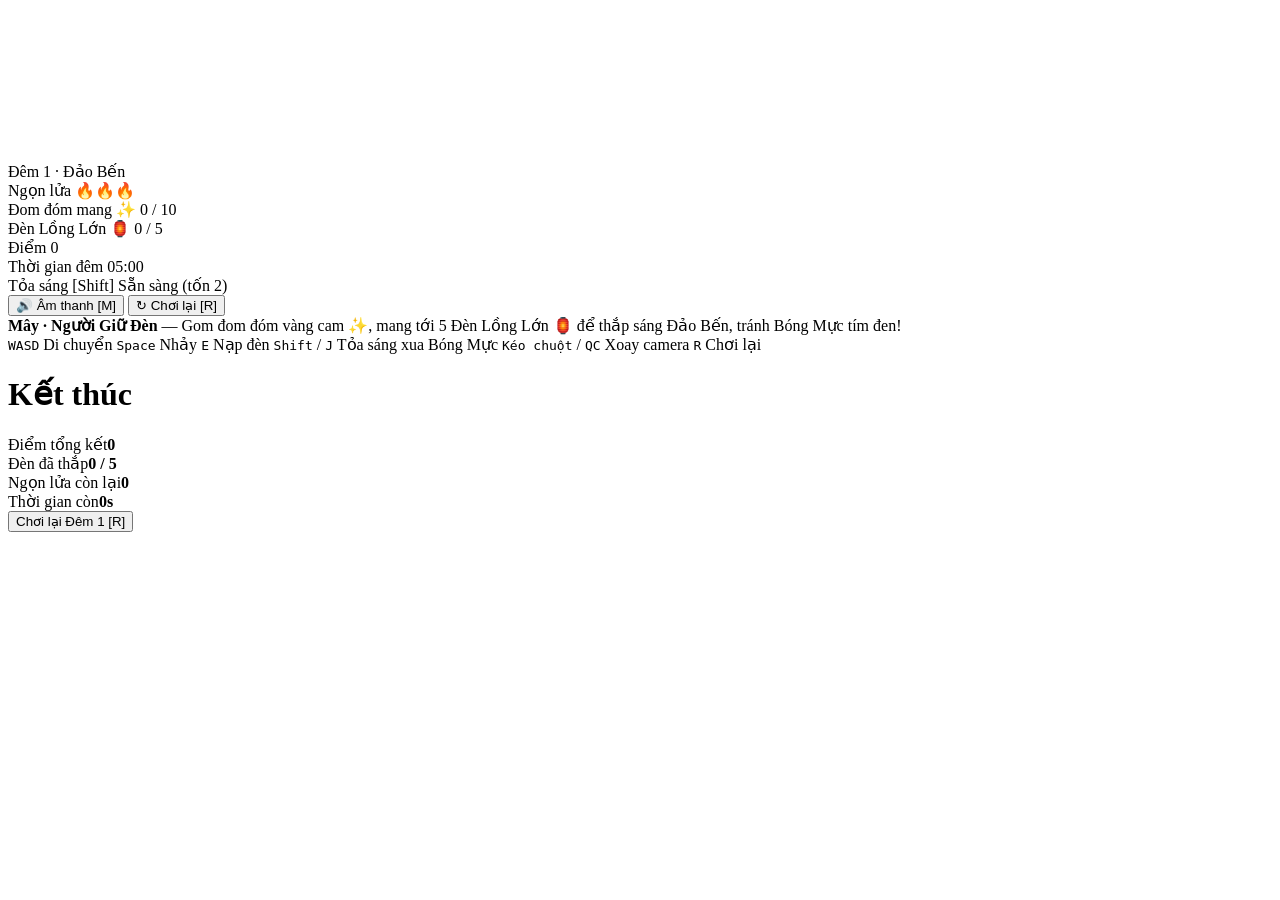
==== web/index.html @ 98bb5e6b "feat: add single-port WebSocket 3D server and Three.js Dao Den Long client" ====
<!DOCTYPE html>
<html lang="vi">
<head>
  <meta charset="UTF-8" />
  <meta name="viewport" content="width=device-width, initial-scale=1.0" />
  <title>Đảo Đèn Lồng — Đêm 1: Đảo Bến</title>
  <link rel="stylesheet" href="/style.css" />
</head>
<body>
  <canvas id="game-canvas"></canvas>

  <div id="hud">
    <div class="hud-top">
      <div class="hud-panel stats-left">
        <div class="title-row">
          <span class="badge-night">Đêm 1 · Đảo Bến</span>
          <span id="conn-dot" class="conn-dot offline" title="Trạng thái kết nối"></span>
        </div>
        <div class="stat-grid">
          <div class="stat-item">
            <span class="label">Ngọn lửa</span>
            <span id="hud-flames" class="value flames">🔥🔥🔥</span>
          </div>
          <div class="stat-item">
            <span class="label">Đom đóm mang</span>
            <span id="hud-carried" class="value gold">✨ 0 / 10</span>
          </div>
          <div class="stat-item">
            <span class="label">Đèn Lồng Lớn</span>
            <span id="hud-lanterns" class="value gold">🏮 0 / 5</span>
          </div>
        </div>
      </div>

      <div class="hud-panel stats-right">
        <div class="stat-grid">
          <div class="stat-item">
            <span class="label">Điểm</span>
            <span id="hud-score" class="value">0</span>
          </div>
          <div class="stat-item">
            <span class="label">Thời gian đêm</span>
            <span id="hud-timer" class="value">05:00</span>
          </div>
          <div class="stat-item">
            <span class="label">Tỏa sáng [Shift]</span>
            <span id="hud-pulse" class="value ready">Sẵn sàng (tốn 2)</span>
          </div>
        </div>
        <div class="hud-actions">
          <button id="btn-mute" type="button" class="btn-chip" title="Bật/tắt âm thanh (M)">🔊 Âm thanh [M]</button>
          <button id="btn-restart-hud" type="button" class="btn-chip" title="Chơi lại (R)">↻ Chơi lại [R]</button>
        </div>
      </div>
    </div>

    <div id="event-toast" class="event-toast hidden"></div>

    <div id="context-prompt" class="context-prompt hidden"></div>

    <div id="welcome-banner" class="welcome-banner">
      <strong>Mây · Người Giữ Đèn</strong> — Gom đom đóm vàng cam ✨, mang tới 5 Đèn Lồng Lớn 🏮 để thắp sáng Đảo Bến, tránh Bóng Mực tím đen!
    </div>

    <div class="controls-bar">
      <span><kbd>WASD</kbd> Di chuyển</span>
      <span><kbd>Space</kbd> Nhảy</span>
      <span><kbd>E</kbd> Nạp đèn</span>
      <span><kbd>Shift</kbd> / <kbd>J</kbd> Tỏa sáng xua Bóng Mực</span>
      <span><kbd>Kéo chuột</kbd> / <kbd>Q</kbd><kbd>C</kbd> Xoay camera</span>
      <span><kbd>R</kbd> Chơi lại</span>
    </div>
  </div>

  <div id="gameover-overlay" class="overlay hidden">
    <div class="modal">
      <h1 id="modal-title">Kết thúc</h1>
      <p id="modal-subtitle"></p>
      <div class="modal-stats">
        <div><span>Điểm tổng kết</span><strong id="modal-score">0</strong></div>
        <div><span>Đèn đã thắp</span><strong id="modal-lanterns">0 / 5</strong></div>
        <div><span>Ngọn lửa còn lại</span><strong id="modal-flames">0</strong></div>
        <div><span>Thời gian còn</span><strong id="modal-time">0s</strong></div>
      </div>
      <button id="btn-play-again" type="button" class="btn-primary">Chơi lại Đêm 1 [R]</button>
    </div>
  </div>

  <script type="module" src="/main.js"></script>
</body>
</html>
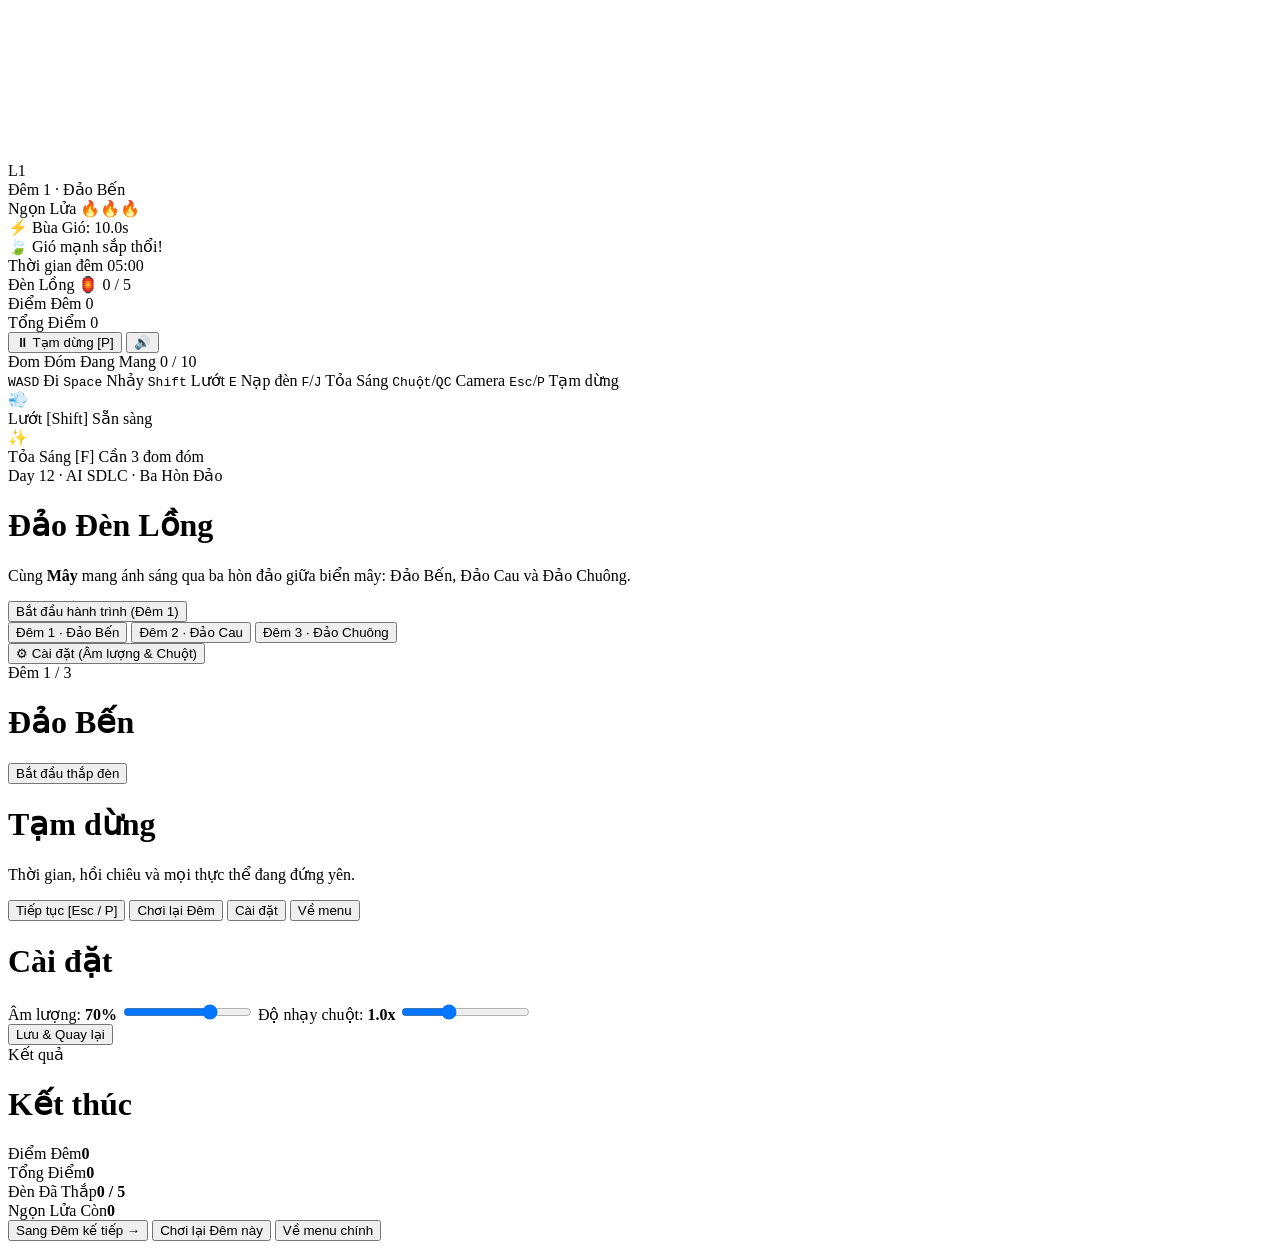
==== commit c05017a3: "feat(web): implement 3-night 3D worlds, standard palette, campaign UI, audio, and HUD" ====
--- a/web/index.html
+++ b/web/index.html
@@ -3,86 +3,192 @@
 <head>
   <meta charset="UTF-8" />
   <meta name="viewport" content="width=device-width, initial-scale=1.0" />
-  <title>Đảo Đèn Lồng — Đêm 1: Đảo Bến</title>
+  <title>Đảo Đèn Lồng — Ba Hòn Đảo</title>
   <link rel="stylesheet" href="/style.css" />
 </head>
 <body>
   <canvas id="game-canvas"></canvas>
 
+  <!-- Off-screen directional pointer to nearest unlit lantern -->
+  <div id="offscreen-arrow" class="offscreen-arrow hidden">
+    <div class="arrow-triangle"></div>
+    <span id="offscreen-label">L1</span>
+  </div>
+
+  <!-- HUD -->
   <div id="hud">
     <div class="hud-top">
-      <div class="hud-panel stats-left">
+      <!-- Top-left: Flames & Active Buffs -->
+      <div class="hud-panel hud-tl">
         <div class="title-row">
-          <span class="badge-night">Đêm 1 · Đảo Bến</span>
+          <span id="hud-night-badge" class="badge-night">Đêm 1 · Đảo Bến</span>
           <span id="conn-dot" class="conn-dot offline" title="Trạng thái kết nối"></span>
         </div>
+        <div class="flames-row">
+          <span class="label">Ngọn Lửa</span>
+          <span id="hud-flames" class="value">🔥🔥🔥</span>
+        </div>
+        <div id="hud-charm-pill" class="buff-pill hidden">⚡ Bùa Gió: <span id="hud-charm-sec">10.0s</span></div>
+        <div id="hud-wind-pill" class="wind-pill hidden">🍃 Gió mạnh sắp thổi!</div>
+      </div>
+
+      <!-- Top-center: Countdown Timer -->
+      <div class="hud-panel hud-tc">
+        <span class="label">Thời gian đêm</span>
+        <span id="hud-timer" class="timer-value">05:00</span>
+      </div>
+
+      <!-- Top-right: Lanterns, Score & Quick Actions -->
+      <div class="hud-panel hud-tr">
         <div class="stat-grid">
           <div class="stat-item">
-            <span class="label">Ngọn lửa</span>
-            <span id="hud-flames" class="value flames">🔥🔥🔥</span>
+            <span class="label">Đèn Lồng</span>
+            <span id="hud-lanterns" class="value gold">🏮 0 / 5</span>
           </div>
           <div class="stat-item">
-            <span class="label">Đom đóm mang</span>
-            <span id="hud-carried" class="value gold">✨ 0 / 10</span>
+            <span class="label">Điểm Đêm</span>
+            <span id="hud-score" class="value gold">0</span>
           </div>
           <div class="stat-item">
-            <span class="label">Đèn Lồng Lớn</span>
-            <span id="hud-lanterns" class="value gold">🏮 0 / 5</span>
-          </div>
-        </div>
-      </div>
-
-      <div class="hud-panel stats-right">
-        <div class="stat-grid">
-          <div class="stat-item">
-            <span class="label">Điểm</span>
-            <span id="hud-score" class="value">0</span>
-          </div>
-          <div class="stat-item">
-            <span class="label">Thời gian đêm</span>
-            <span id="hud-timer" class="value">05:00</span>
-          </div>
-          <div class="stat-item">
-            <span class="label">Tỏa sáng [Shift]</span>
-            <span id="hud-pulse" class="value ready">Sẵn sàng (tốn 2)</span>
+            <span class="label">Tổng Điểm</span>
+            <span id="hud-campaign-score" class="value">0</span>
           </div>
         </div>
         <div class="hud-actions">
-          <button id="btn-mute" type="button" class="btn-chip" title="Bật/tắt âm thanh (M)">🔊 Âm thanh [M]</button>
-          <button id="btn-restart-hud" type="button" class="btn-chip" title="Chơi lại (R)">↻ Chơi lại [R]</button>
+          <button id="btn-pause-hud" type="button" class="btn-chip" title="Tạm dừng (Esc / P)">⏸ Tạm dừng [P]</button>
+          <button id="btn-mute-hud" type="button" class="btn-chip" title="Âm thanh (M)">🔊</button>
         </div>
       </div>
     </div>
 
-    <div id="event-toast" class="event-toast hidden"></div>
-
-    <div id="context-prompt" class="context-prompt hidden"></div>
-
-    <div id="welcome-banner" class="welcome-banner">
-      <strong>Mây · Người Giữ Đèn</strong> — Gom đom đóm vàng cam ✨, mang tới 5 Đèn Lồng Lớn 🏮 để thắp sáng Đảo Bến, tránh Bóng Mực tím đen!
+    <div class="hud-mid">
+      <div id="event-toast" class="event-toast hidden"></div>
+      <div id="context-prompt" class="context-prompt hidden"></div>
     </div>
 
-    <div class="controls-bar">
-      <span><kbd>WASD</kbd> Di chuyển</span>
-      <span><kbd>Space</kbd> Nhảy</span>
-      <span><kbd>E</kbd> Nạp đèn</span>
-      <span><kbd>Shift</kbd> / <kbd>J</kbd> Tỏa sáng xua Bóng Mực</span>
-      <span><kbd>Kéo chuột</kbd> / <kbd>Q</kbd><kbd>C</kbd> Xoay camera</span>
-      <span><kbd>R</kbd> Chơi lại</span>
+    <div class="hud-bottom">
+      <div class="hud-bottom-spacer"></div>
+
+      <!-- Bottom-center: 10-slot Firefly Bar + Key Legend -->
+      <div class="hud-bc">
+        <div class="mote-meter-panel">
+          <div class="mote-meter-header">
+            <span>Đom Đóm Đang Mang</span>
+            <span id="hud-carried-count" class="gold">0 / 10</span>
+          </div>
+          <div id="mote-slots" class="mote-slots"></div>
+        </div>
+        <div class="controls-bar">
+          <span><kbd>WASD</kbd> Đi</span>
+          <span><kbd>Space</kbd> Nhảy</span>
+          <span><kbd>Shift</kbd> Lướt</span>
+          <span><kbd>E</kbd> Nạp đèn</span>
+          <span><kbd>F</kbd>/<kbd>J</kbd> Tỏa Sáng</span>
+          <span><kbd>Chuột</kbd>/<kbd>Q</kbd><kbd>C</kbd> Camera</span>
+          <span><kbd>Esc</kbd>/<kbd>P</kbd> Tạm dừng</span>
+        </div>
+      </div>
+
+      <!-- Bottom-right: Dash & Pulse Cooldown Icons -->
+      <div class="hud-panel hud-br">
+        <div class="skill-card" id="skill-dash">
+          <div class="skill-icon">💨</div>
+          <div class="skill-info">
+            <span class="skill-name">Lướt [Shift]</span>
+            <span id="hud-dash-cd" class="skill-state ready">Sẵn sàng</span>
+          </div>
+        </div>
+        <div class="skill-card" id="skill-pulse">
+          <div class="skill-icon">✨</div>
+          <div class="skill-info">
+            <span class="skill-name">Tỏa Sáng [F]</span>
+            <span id="hud-pulse-cd" class="skill-state cooldown">Cần 3 đom đóm</span>
+          </div>
+        </div>
+      </div>
     </div>
   </div>
 
+  <!-- Main Menu Overlay -->
+  <div id="menu-overlay" class="overlay">
+    <div class="modal modal-wide">
+      <div class="modal-eyebrow">Day 12 · AI SDLC · Ba Hòn Đảo</div>
+      <h1>Đảo Đèn Lồng</h1>
+      <p class="modal-desc">
+        Cùng <strong>Mây</strong> mang ánh sáng qua ba hòn đảo giữa biển mây: Đảo Bến, Đảo Cau và Đảo Chuông.
+      </p>
+      <div class="menu-buttons">
+        <button id="btn-play-campaign" type="button" class="btn-primary">Bắt đầu hành trình (Đêm 1)</button>
+        <div class="night-select-row">
+          <button type="button" class="btn-secondary night-pick" data-night="1">Đêm 1 · Đảo Bến</button>
+          <button type="button" class="btn-secondary night-pick" data-night="2">Đêm 2 · Đảo Cau</button>
+          <button type="button" class="btn-secondary night-pick" data-night="3">Đêm 3 · Đảo Chuông</button>
+        </div>
+        <button id="btn-menu-settings" type="button" class="btn-secondary">⚙ Cài đặt (Âm lượng & Chuột)</button>
+      </div>
+    </div>
+  </div>
+
+  <!-- Night Intro Overlay (Ông Đăng) -->
+  <div id="intro-overlay" class="overlay hidden">
+    <div class="modal">
+      <div id="intro-eyebrow" class="modal-eyebrow">Đêm 1 / 3</div>
+      <h1 id="intro-title">Đảo Bến</h1>
+      <p id="intro-quote" class="quote-box"></p>
+      <div id="intro-meta" class="intro-meta"></div>
+      <button id="btn-start-night" type="button" class="btn-primary">Bắt đầu thắp đèn</button>
+    </div>
+  </div>
+
+  <!-- Pause Menu Overlay -->
+  <div id="pause-overlay" class="overlay hidden">
+    <div class="modal">
+      <h1>Tạm dừng</h1>
+      <p>Thời gian, hồi chiêu và mọi thực thể đang đứng yên.</p>
+      <div class="menu-buttons">
+        <button id="btn-resume" type="button" class="btn-primary">Tiếp tục [Esc / P]</button>
+        <button id="btn-pause-restart" type="button" class="btn-secondary">Chơi lại Đêm</button>
+        <button id="btn-pause-settings" type="button" class="btn-secondary">Cài đặt</button>
+        <button id="btn-pause-menu" type="button" class="btn-secondary">Về menu</button>
+      </div>
+    </div>
+  </div>
+
+  <!-- Settings Modal Overlay -->
+  <div id="settings-overlay" class="overlay hidden">
+    <div class="modal">
+      <h1>Cài đặt</h1>
+      <div class="settings-form">
+        <label class="setting-row">
+          <span>Âm lượng: <strong id="val-volume">70%</strong></span>
+          <input id="input-volume" type="range" min="0" max="100" step="5" value="70" />
+        </label>
+        <label class="setting-row">
+          <span>Độ nhạy chuột: <strong id="val-sens">1.0x</strong></span>
+          <input id="input-sens" type="range" min="0.2" max="2.5" step="0.1" value="1.0" />
+        </label>
+      </div>
+      <button id="btn-settings-close" type="button" class="btn-primary">Lưu & Quay lại</button>
+    </div>
+  </div>
+
+  <!-- Night Result / Dawn Screen Overlay -->
   <div id="gameover-overlay" class="overlay hidden">
     <div class="modal">
+      <div id="modal-eyebrow" class="modal-eyebrow">Kết quả</div>
       <h1 id="modal-title">Kết thúc</h1>
       <p id="modal-subtitle"></p>
       <div class="modal-stats">
-        <div><span>Điểm tổng kết</span><strong id="modal-score">0</strong></div>
-        <div><span>Đèn đã thắp</span><strong id="modal-lanterns">0 / 5</strong></div>
-        <div><span>Ngọn lửa còn lại</span><strong id="modal-flames">0</strong></div>
-        <div><span>Thời gian còn</span><strong id="modal-time">0s</strong></div>
+        <div><span>Điểm Đêm</span><strong id="modal-score">0</strong></div>
+        <div><span>Tổng Điểm</span><strong id="modal-campaign-score">0</strong></div>
+        <div><span>Đèn Đã Thắp</span><strong id="modal-lanterns">0 / 5</strong></div>
+        <div><span>Ngọn Lửa Còn</span><strong id="modal-flames">0</strong></div>
       </div>
-      <button id="btn-play-again" type="button" class="btn-primary">Chơi lại Đêm 1 [R]</button>
+      <div class="menu-buttons">
+        <button id="btn-next-night" type="button" class="btn-primary hidden">Sang Đêm kế tiếp →</button>
+        <button id="btn-play-again" type="button" class="btn-primary">Chơi lại Đêm này</button>
+        <button id="btn-result-menu" type="button" class="btn-secondary">Về menu chính</button>
+      </div>
     </div>
   </div>
 
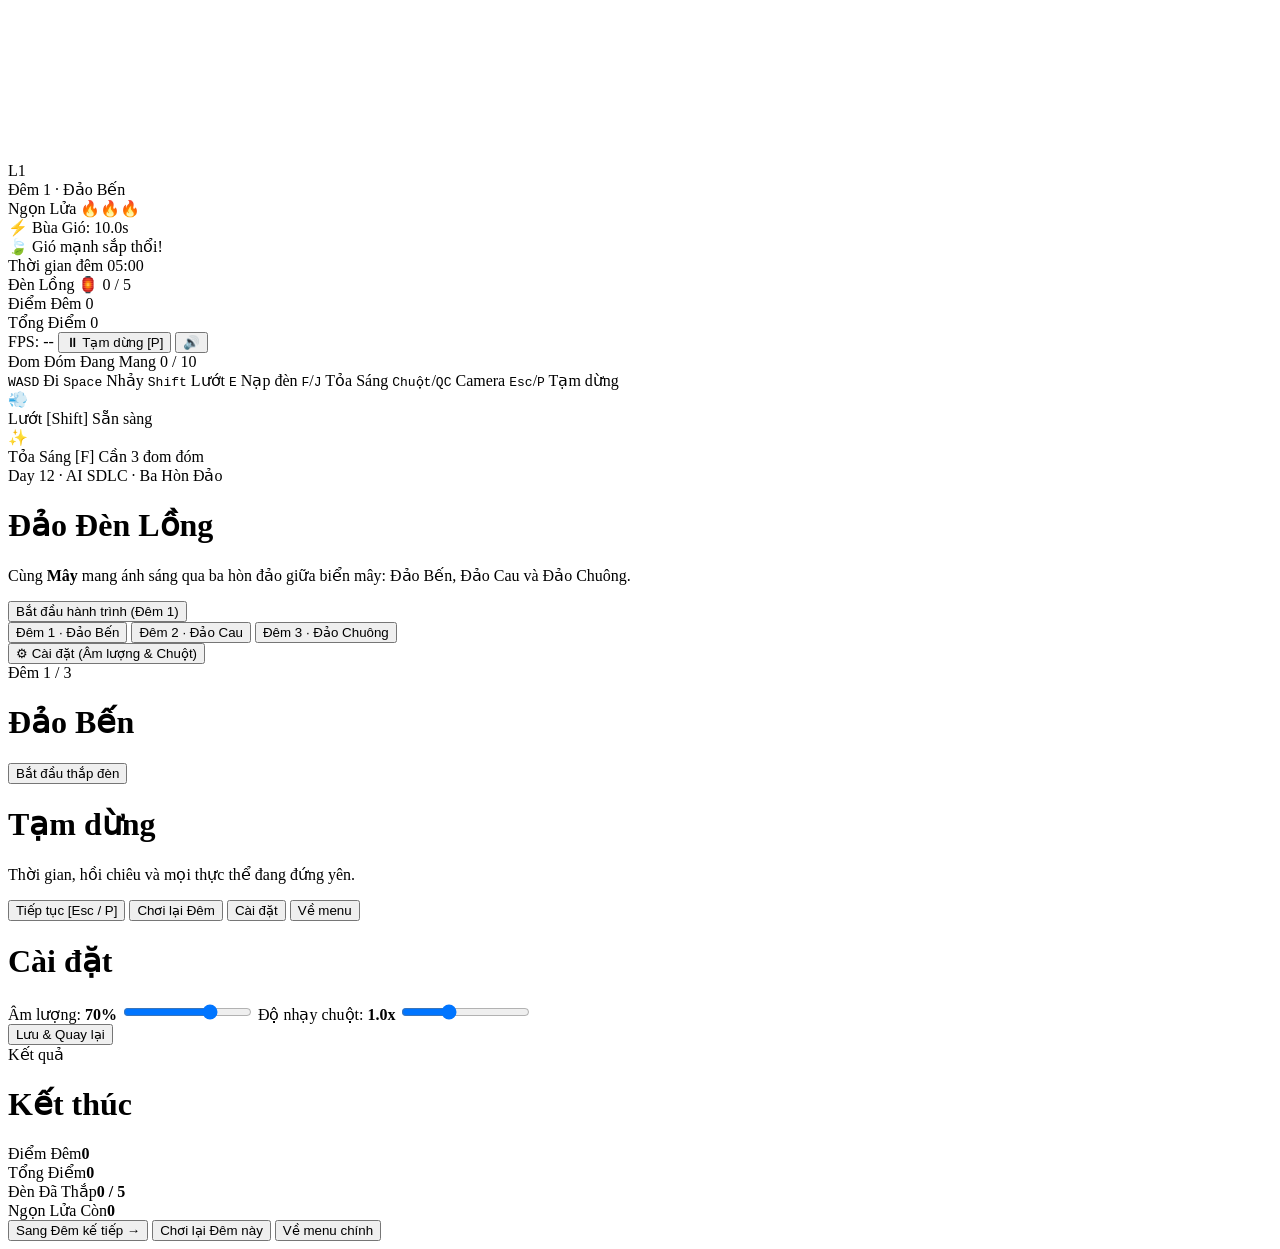
==== commit 96ac02a6: "fix(web): align Night 3 Tier 1 rim, clamp offscreen arrow, and show HUD FPS" ====
--- a/web/index.html
+++ b/web/index.html
@@ -55,6 +55,7 @@
           </div>
         </div>
         <div class="hud-actions">
+          <span id="hud-fps" class="fps-chip">FPS: --</span>
           <button id="btn-pause-hud" type="button" class="btn-chip" title="Tạm dừng (Esc / P)">⏸ Tạm dừng [P]</button>
           <button id="btn-mute-hud" type="button" class="btn-chip" title="Âm thanh (M)">🔊</button>
         </div>
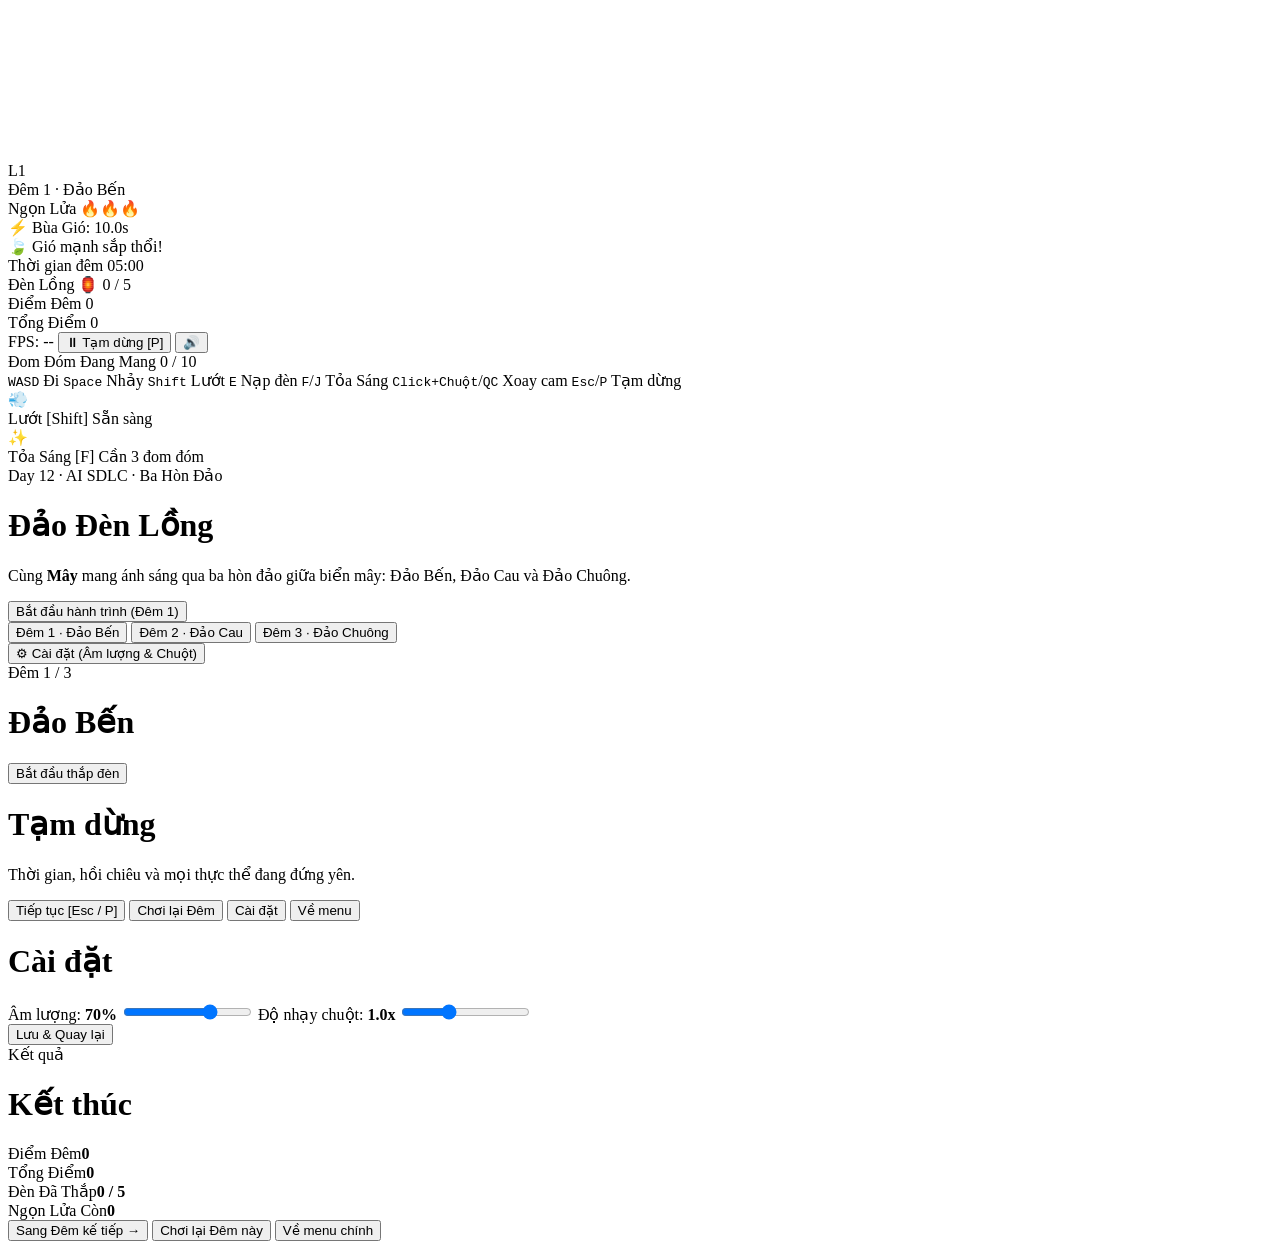
==== commit 0baf2cb6: "feat(web): add PointerLock mouse look and smooth damped camera follow" ====
--- a/web/index.html
+++ b/web/index.html
@@ -85,7 +85,7 @@
           <span><kbd>Shift</kbd> Lướt</span>
           <span><kbd>E</kbd> Nạp đèn</span>
           <span><kbd>F</kbd>/<kbd>J</kbd> Tỏa Sáng</span>
-          <span><kbd>Chuột</kbd>/<kbd>Q</kbd><kbd>C</kbd> Camera</span>
+          <span><kbd>Click+Chuột</kbd>/<kbd>Q</kbd><kbd>C</kbd> Xoay cam</span>
           <span><kbd>Esc</kbd>/<kbd>P</kbd> Tạm dừng</span>
         </div>
       </div>
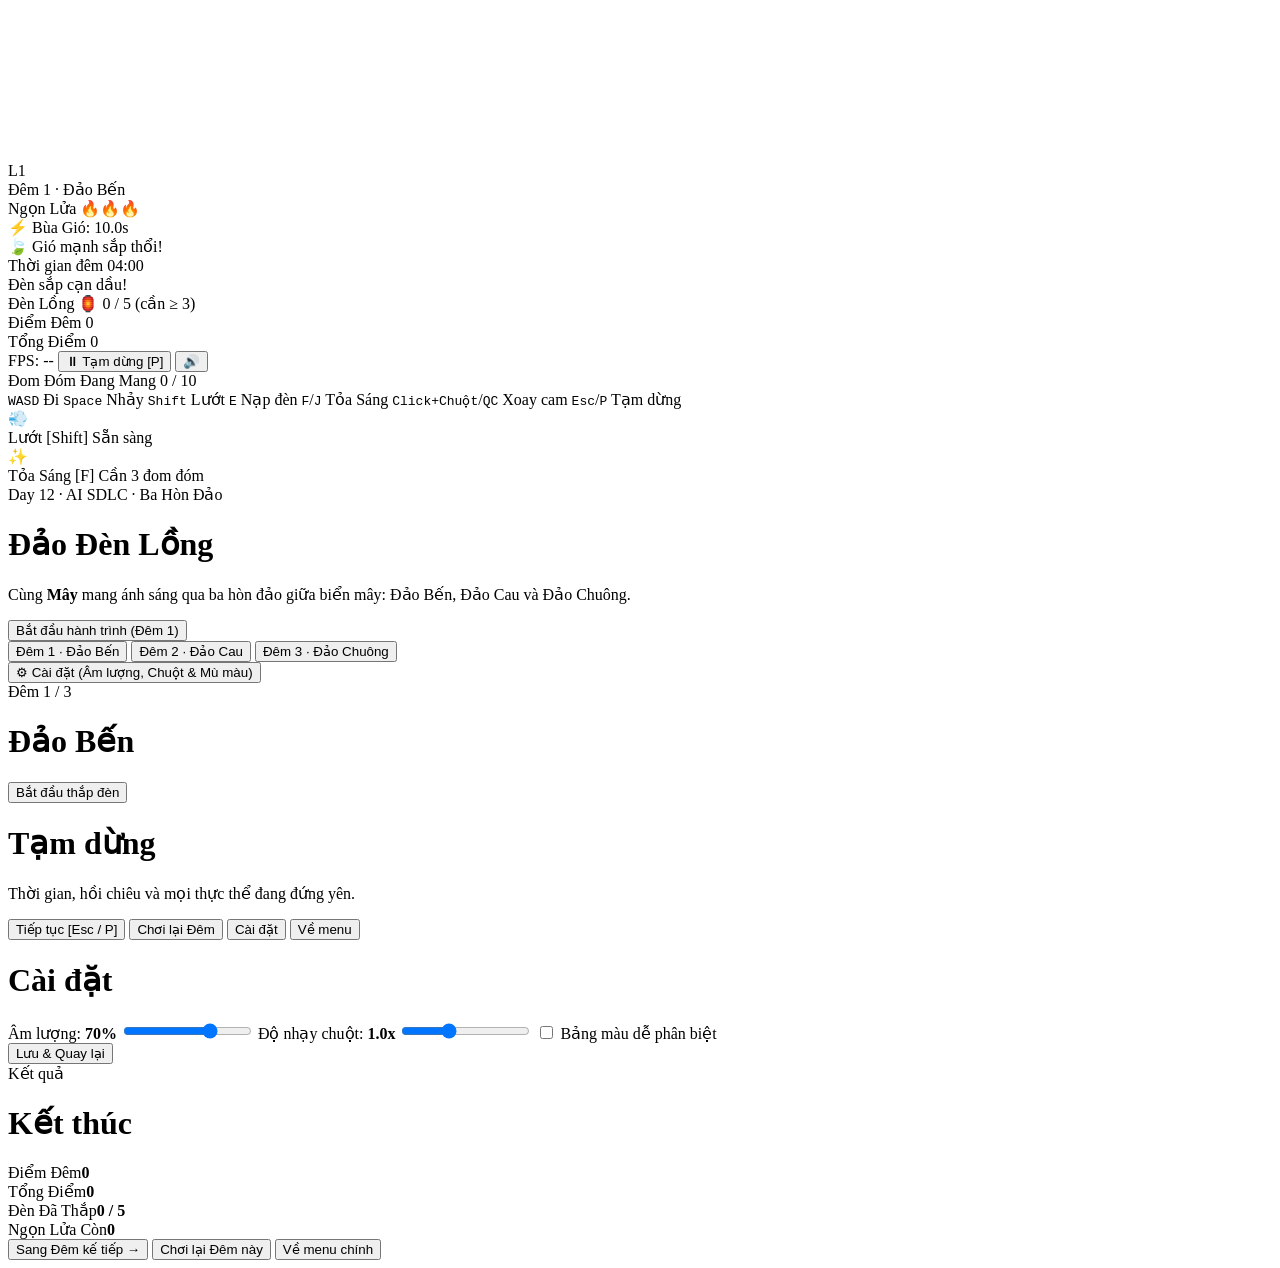
==== commit 14b17b4d: "feat(web): add lantern fuel bars, 1Hz blink, unlit silhouette, dynamic capacity, and colorblind mode" ====
--- a/web/index.html
+++ b/web/index.html
@@ -35,7 +35,8 @@
       <!-- Top-center: Countdown Timer -->
       <div class="hud-panel hud-tc">
         <span class="label">Thời gian đêm</span>
-        <span id="hud-timer" class="timer-value">05:00</span>
+        <span id="hud-timer" class="timer-value">04:00</span>
+        <div id="hud-fuel-alert" class="fuel-alert hidden">Đèn sắp cạn dầu!</div>
       </div>
 
       <!-- Top-right: Lanterns, Score & Quick Actions -->
@@ -43,7 +44,7 @@
         <div class="stat-grid">
           <div class="stat-item">
             <span class="label">Đèn Lồng</span>
-            <span id="hud-lanterns" class="value gold">🏮 0 / 5</span>
+            <span id="hud-lanterns" class="value gold">🏮 0 / 5 (cần ≥ 3)</span>
           </div>
           <div class="stat-item">
             <span class="label">Điểm Đêm</span>
@@ -125,7 +126,7 @@
           <button type="button" class="btn-secondary night-pick" data-night="2">Đêm 2 · Đảo Cau</button>
           <button type="button" class="btn-secondary night-pick" data-night="3">Đêm 3 · Đảo Chuông</button>
         </div>
-        <button id="btn-menu-settings" type="button" class="btn-secondary">⚙ Cài đặt (Âm lượng & Chuột)</button>
+        <button id="btn-menu-settings" type="button" class="btn-secondary">⚙ Cài đặt (Âm lượng, Chuột & Mù màu)</button>
       </div>
     </div>
   </div>
@@ -168,6 +169,10 @@
           <span>Độ nhạy chuột: <strong id="val-sens">1.0x</strong></span>
           <input id="input-sens" type="range" min="0.2" max="2.5" step="0.1" value="1.0" />
         </label>
+        <label class="setting-check-row">
+          <input id="opt-colorblind" type="checkbox" />
+          <span>Bảng màu dễ phân biệt</span>
+        </label>
       </div>
       <button id="btn-settings-close" type="button" class="btn-primary">Lưu & Quay lại</button>
     </div>
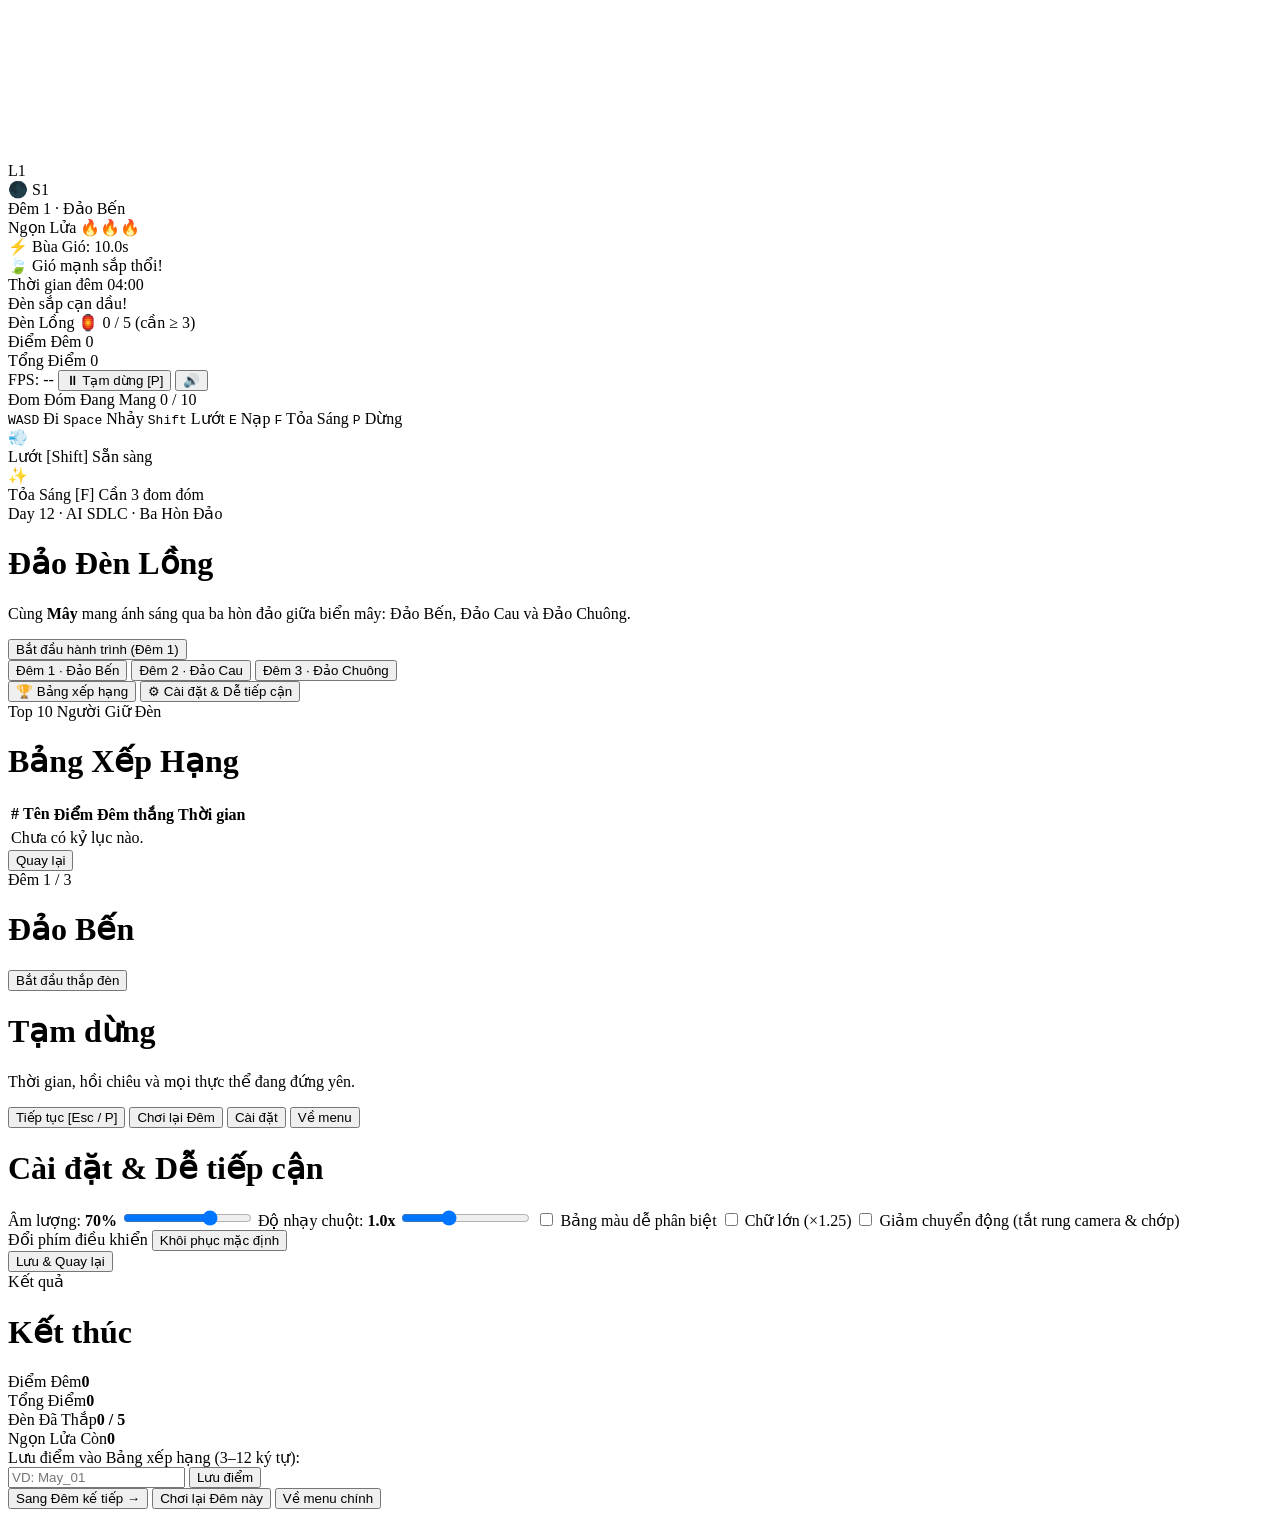
==== commit 2fc00aa2: "feat(web): add leaderboard UI, 18px+ large text, key rebinding, visual captions, and reduced motion" ====
--- a/web/index.html
+++ b/web/index.html
@@ -8,11 +8,18 @@
 </head>
 <body>
   <canvas id="game-canvas"></canvas>
-
-  <!-- Off-screen directional pointer to nearest unlit lantern -->
+  <div id="screen-flash" class="screen-flash hidden"></div>
+
+  <!-- Off-screen directional pointer to nearest unlit / weak lantern -->
   <div id="offscreen-arrow" class="offscreen-arrow hidden">
     <div class="arrow-triangle"></div>
     <span id="offscreen-label">L1</span>
+  </div>
+
+  <!-- Directional pointer for newly spawned Shade (accessibility visual cue) -->
+  <div id="shade-spawn-arrow" class="offscreen-arrow shade-arrow hidden">
+    <div class="arrow-triangle"></div>
+    <span id="shade-arrow-label">🌑 S1</span>
   </div>
 
   <!-- HUD -->
@@ -65,13 +72,12 @@
 
     <div class="hud-mid">
       <div id="event-toast" class="event-toast hidden"></div>
+      <div id="hud-captions" class="hud-captions hidden"></div>
       <div id="context-prompt" class="context-prompt hidden"></div>
     </div>
 
     <div class="hud-bottom">
-      <div class="hud-bottom-spacer"></div>
-
-      <!-- Bottom-center: 10-slot Firefly Bar + Key Legend -->
+      <!-- Bottom-center/left: Firefly Bar + Dynamic Key Legend -->
       <div class="hud-bc">
         <div class="mote-meter-panel">
           <div class="mote-meter-header">
@@ -80,14 +86,13 @@
           </div>
           <div id="mote-slots" class="mote-slots"></div>
         </div>
-        <div class="controls-bar">
-          <span><kbd>WASD</kbd> Đi</span>
-          <span><kbd>Space</kbd> Nhảy</span>
-          <span><kbd>Shift</kbd> Lướt</span>
-          <span><kbd>E</kbd> Nạp đèn</span>
-          <span><kbd>F</kbd>/<kbd>J</kbd> Tỏa Sáng</span>
-          <span><kbd>Click+Chuột</kbd>/<kbd>Q</kbd><kbd>C</kbd> Xoay cam</span>
-          <span><kbd>Esc</kbd>/<kbd>P</kbd> Tạm dừng</span>
+        <div id="controls-bar" class="controls-bar">
+          <span><kbd id="kb-hint-move">WASD</kbd> Đi</span>
+          <span><kbd id="kb-hint-jump">Space</kbd> Nhảy</span>
+          <span><kbd id="kb-hint-dash">Shift</kbd> Lướt</span>
+          <span><kbd id="kb-hint-interact">E</kbd> Nạp</span>
+          <span><kbd id="kb-hint-pulse">F</kbd> Tỏa Sáng</span>
+          <span><kbd id="kb-hint-pause">P</kbd> Dừng</span>
         </div>
       </div>
 
@@ -96,14 +101,14 @@
         <div class="skill-card" id="skill-dash">
           <div class="skill-icon">💨</div>
           <div class="skill-info">
-            <span class="skill-name">Lướt [Shift]</span>
+            <span class="skill-name">Lướt [<span id="skill-dash-key">Shift</span>]</span>
             <span id="hud-dash-cd" class="skill-state ready">Sẵn sàng</span>
           </div>
         </div>
         <div class="skill-card" id="skill-pulse">
           <div class="skill-icon">✨</div>
           <div class="skill-info">
-            <span class="skill-name">Tỏa Sáng [F]</span>
+            <span class="skill-name">Tỏa Sáng [<span id="skill-pulse-key">F</span>]</span>
             <span id="hud-pulse-cd" class="skill-state cooldown">Cần 3 đom đóm</span>
           </div>
         </div>
@@ -126,7 +131,35 @@
           <button type="button" class="btn-secondary night-pick" data-night="2">Đêm 2 · Đảo Cau</button>
           <button type="button" class="btn-secondary night-pick" data-night="3">Đêm 3 · Đảo Chuông</button>
         </div>
-        <button id="btn-menu-settings" type="button" class="btn-secondary">⚙ Cài đặt (Âm lượng, Chuột & Mù màu)</button>
+        <button id="btn-menu-leaderboard" type="button" class="btn-secondary">🏆 Bảng xếp hạng</button>
+        <button id="btn-menu-settings" type="button" class="btn-secondary">⚙ Cài đặt & Dễ tiếp cận</button>
+      </div>
+    </div>
+  </div>
+
+  <!-- Leaderboard Modal Overlay -->
+  <div id="leaderboard-overlay" class="overlay hidden">
+    <div class="modal modal-wide">
+      <div class="modal-eyebrow">Top 10 Người Giữ Đèn</div>
+      <h1>Bảng Xếp Hạng</h1>
+      <div id="leaderboard-table-wrap" class="lb-table-wrap">
+        <table class="lb-table">
+          <thead>
+            <tr>
+              <th>#</th>
+              <th>Tên</th>
+              <th>Điểm</th>
+              <th>Đêm thắng</th>
+              <th>Thời gian</th>
+            </tr>
+          </thead>
+          <tbody id="leaderboard-tbody">
+            <tr><td colspan="5">Chưa có kỷ lục nào.</td></tr>
+          </tbody>
+        </table>
+      </div>
+      <div class="menu-buttons">
+        <button id="btn-leaderboard-close" type="button" class="btn-primary">Quay lại</button>
       </div>
     </div>
   </div>
@@ -158,8 +191,8 @@
 
   <!-- Settings Modal Overlay -->
   <div id="settings-overlay" class="overlay hidden">
-    <div class="modal">
-      <h1>Cài đặt</h1>
+    <div class="modal modal-wide">
+      <h1>Cài đặt & Dễ tiếp cận</h1>
       <div class="settings-form">
         <label class="setting-row">
           <span>Âm lượng: <strong id="val-volume">70%</strong></span>
@@ -173,6 +206,23 @@
           <input id="opt-colorblind" type="checkbox" />
           <span>Bảng màu dễ phân biệt</span>
         </label>
+        <label class="setting-check-row">
+          <input id="opt-large-text" type="checkbox" />
+          <span>Chữ lớn (×1.25)</span>
+        </label>
+        <label class="setting-check-row">
+          <input id="opt-reduced-motion" type="checkbox" />
+          <span>Giảm chuyển động (tắt rung camera & chớp)</span>
+        </label>
+
+        <div class="keybind-section">
+          <div class="keybind-header">
+            <span>Đổi phím điều khiển</span>
+            <button id="btn-reset-keys" type="button" class="btn-chip">Khôi phục mặc định</button>
+          </div>
+          <div id="keybind-error" class="keybind-error hidden"></div>
+          <div id="keybind-grid" class="keybind-grid"></div>
+        </div>
       </div>
       <button id="btn-settings-close" type="button" class="btn-primary">Lưu & Quay lại</button>
     </div>
@@ -180,7 +230,7 @@
 
   <!-- Night Result / Dawn Screen Overlay -->
   <div id="gameover-overlay" class="overlay hidden">
-    <div class="modal">
+    <div class="modal modal-wide">
       <div id="modal-eyebrow" class="modal-eyebrow">Kết quả</div>
       <h1 id="modal-title">Kết thúc</h1>
       <p id="modal-subtitle"></p>
@@ -190,6 +240,14 @@
         <div><span>Đèn Đã Thắp</span><strong id="modal-lanterns">0 / 5</strong></div>
         <div><span>Ngọn Lửa Còn</span><strong id="modal-flames">0</strong></div>
       </div>
+      <div id="lb-save-box" class="lb-save-box hidden">
+        <label for="lb-name-input" class="lb-save-label">Lưu điểm vào Bảng xếp hạng (3–12 ký tự):</label>
+        <div class="lb-save-row">
+          <input id="lb-name-input" type="text" maxlength="12" placeholder="VD: May_01" autocomplete="off" />
+          <button id="btn-lb-save" type="button" class="btn-primary">Lưu điểm</button>
+        </div>
+        <div id="lb-feedback" class="lb-feedback hidden"></div>
+      </div>
       <div class="menu-buttons">
         <button id="btn-next-night" type="button" class="btn-primary hidden">Sang Đêm kế tiếp →</button>
         <button id="btn-play-again" type="button" class="btn-primary">Chơi lại Đêm này</button>
